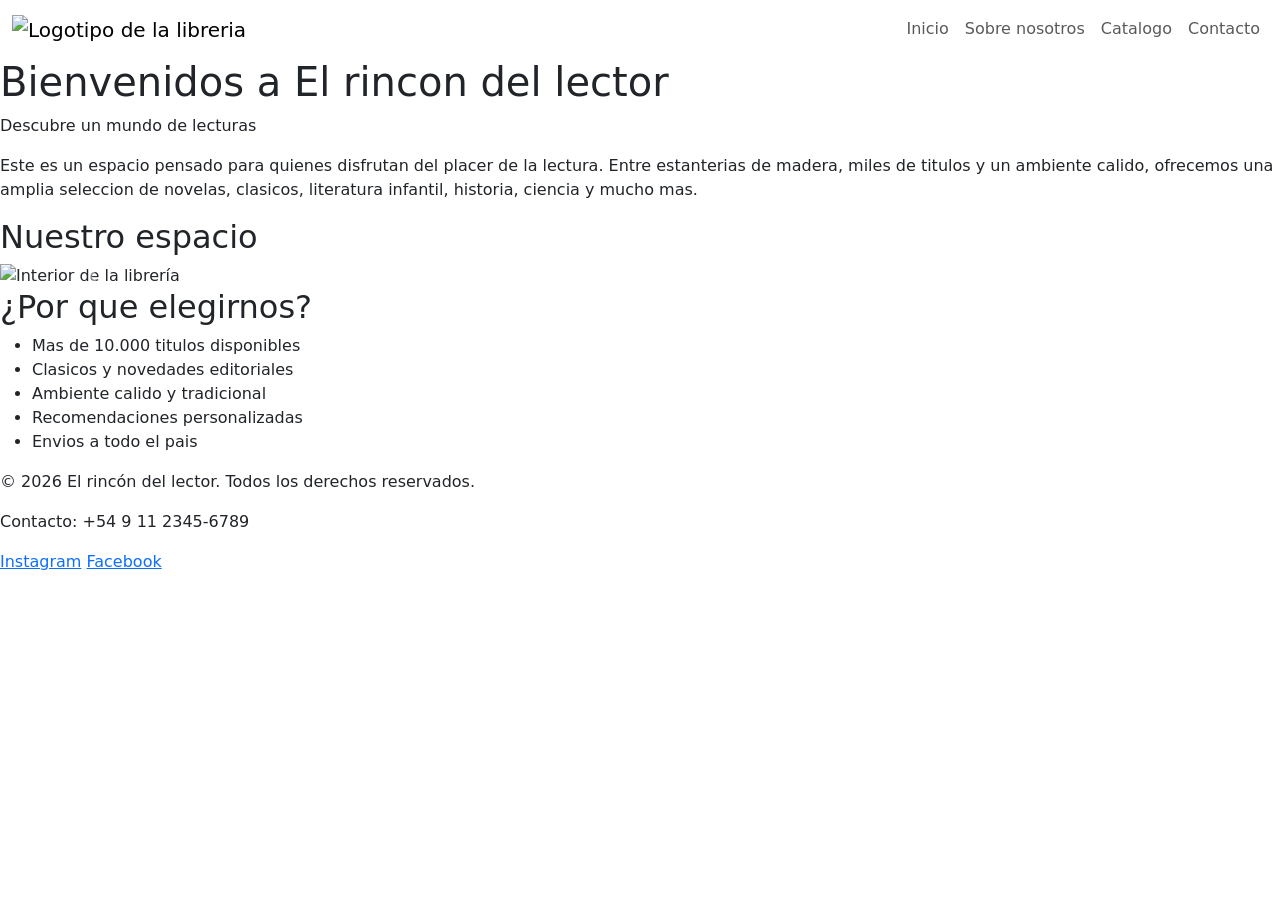
==== index.html @ a595fba1 "feat: add HTML structure for main pages" ====
<!DOCTYPE html>
<html lang="es">
<head>
    <meta charset="UTF-8">
    <meta name="viewport" content="width=device-width, initial-scale=1.0">
    <title>El rincon del lector</title>
    <link rel="stylesheet" href="https://cdn.jsdelivr.net/npm/bootstrap@5.3.3/dist/css/bootstrap.min.css">
    <link rel="stylesheet" href="styles/styles.css">

</head>
<body>
        <header class="encabezado">
    <nav class="navbar navbar-expand-lg">
        <div class="container-fluid nav-container">
            <a class="navbar-brand" href="#">
                <img class="logo" src="assets/logo_libreria.png" alt="Logotipo de la libreria" width="60">
            </a>

            <button class="navbar-toggler" type="button" data-bs-toggle="collapse" data-bs-target="#navbarMenu" aria-controls="navbarMenu" aria-expanded="false" aria-label="Abrir menú">
                <span class="navbar-toggler-icon"></span>
            </button>

            <div class="collapse navbar-collapse" id="navbarMenu">
                <ul class="navbar-nav ms-auto">
                    <li class="nav-item"><a class="nav-link" href="pages/inicio.html">Inicio</a></li>
                    <li class="nav-item"><a class="nav-link" href="pages/sobre-nosotros.html">Sobre nosotros</a></li>
                    <li class="nav-item"><a class="nav-link" href="pages/catalogo.html">Catalogo</a></li>
                    <li class="nav-item"><a class="nav-link" href="pages/contacto.html">Contacto</a></li>
                </ul>
            </div>
        </div>
    </nav>

    <h1 class="titulo-principal">Bienvenidos a El rincon del lector</h1>
    <p class="eslogan">Descubre un mundo de lecturas</p>
</header>

<main class="contenido contenido-index">
    
    <p class="descripcion-libreria"> 
        Este es un espacio pensado para quienes disfrutan del placer de la lectura. Entre estanterias de madera, miles de titulos y un ambiente calido, ofrecemos una amplia seleccion de novelas, clasicos, literatura infantil, historia, ciencia y mucho mas. 

    </p>
    
    <section class="galeria">
        <h2 class="titulo-secundario">Nuestro espacio</h2>
        <div id="carouselLibreria" class="carousel slide carousel-custom" data-bs-ride="carousel">
            <div class="carousel-indicators">
                <button type="button" data-bs-target="#carouselLibreria" data-bs-slide-to="0" class="active" aria-current="true" aria-label="Slide 1"></button>
                <button type="button" data-bs-target="#carouselLibreria" data-bs-slide-to="1" aria-label="Slide 2"></button>
                <button type="button" data-bs-target="#carouselLibreria" data-bs-slide-to="2" aria-label="Slide 3"></button>
            </div>
            <div class="carousel-inner">
                <div class="carousel-item active">
                    <img src="assets/libreria_sencilla.jpeg" class="d-block w-100" alt="Interior de la librería">
                </div>
                <div class="carousel-item">
                    <img src="assets/local1.png" class="d-block w-100" alt="Rincón de lectura de la librería">
                </div>
                <div class="carousel-item">
                    <img src="assets/local2.png" class="d-block w-100" alt="Estanterías de libros de la librería">
                </div>
            </div>
            <button class="carousel-control-prev" type="button" data-bs-target="#carouselLibreria" data-bs-slide="prev">
                <span class="carousel-control-prev-icon" aria-hidden="true"></span>
                <span class="visually-hidden">Anterior</span>
            </button>
            <button class="carousel-control-next" type="button" data-bs-target="#carouselLibreria" data-bs-slide="next">
                <span class="carousel-control-next-icon" aria-hidden="true"></span>
                <span class="visually-hidden">Siguiente</span>
            </button>
        </div>
    </section>

    <section class="lugar-destacado">
    <h2 class="titulo-secundario">¿Por que elegirnos?</h2>
    
            <ul class="lista-simple">
                <li>Mas de 10.000 titulos disponibles</li>
                <li>Clasicos y novedades editoriales</li>
                <li>Ambiente calido y tradicional</li>
                <li>Recomendaciones personalizadas</li>
                <li>Envios a todo el pais</li>
            </ul>
    
    </section>


    </main>

    <footer class="pie-pagina">
        <p>&copy; 2026 El rincón del lector. Todos los derechos reservados.</p>
        <p>Contacto: +54 9 11 2345-6789</p>
        <nav class="redes-sociales">
        <a href="#">Instagram</a>
        <a href="#">Facebook</a>
    </nav>

    </footer>
    <script src="https://cdn.jsdelivr.net/npm/bootstrap@5.3.3/dist/js/bootstrap.bundle.min.js"></script>
</body>
</html>
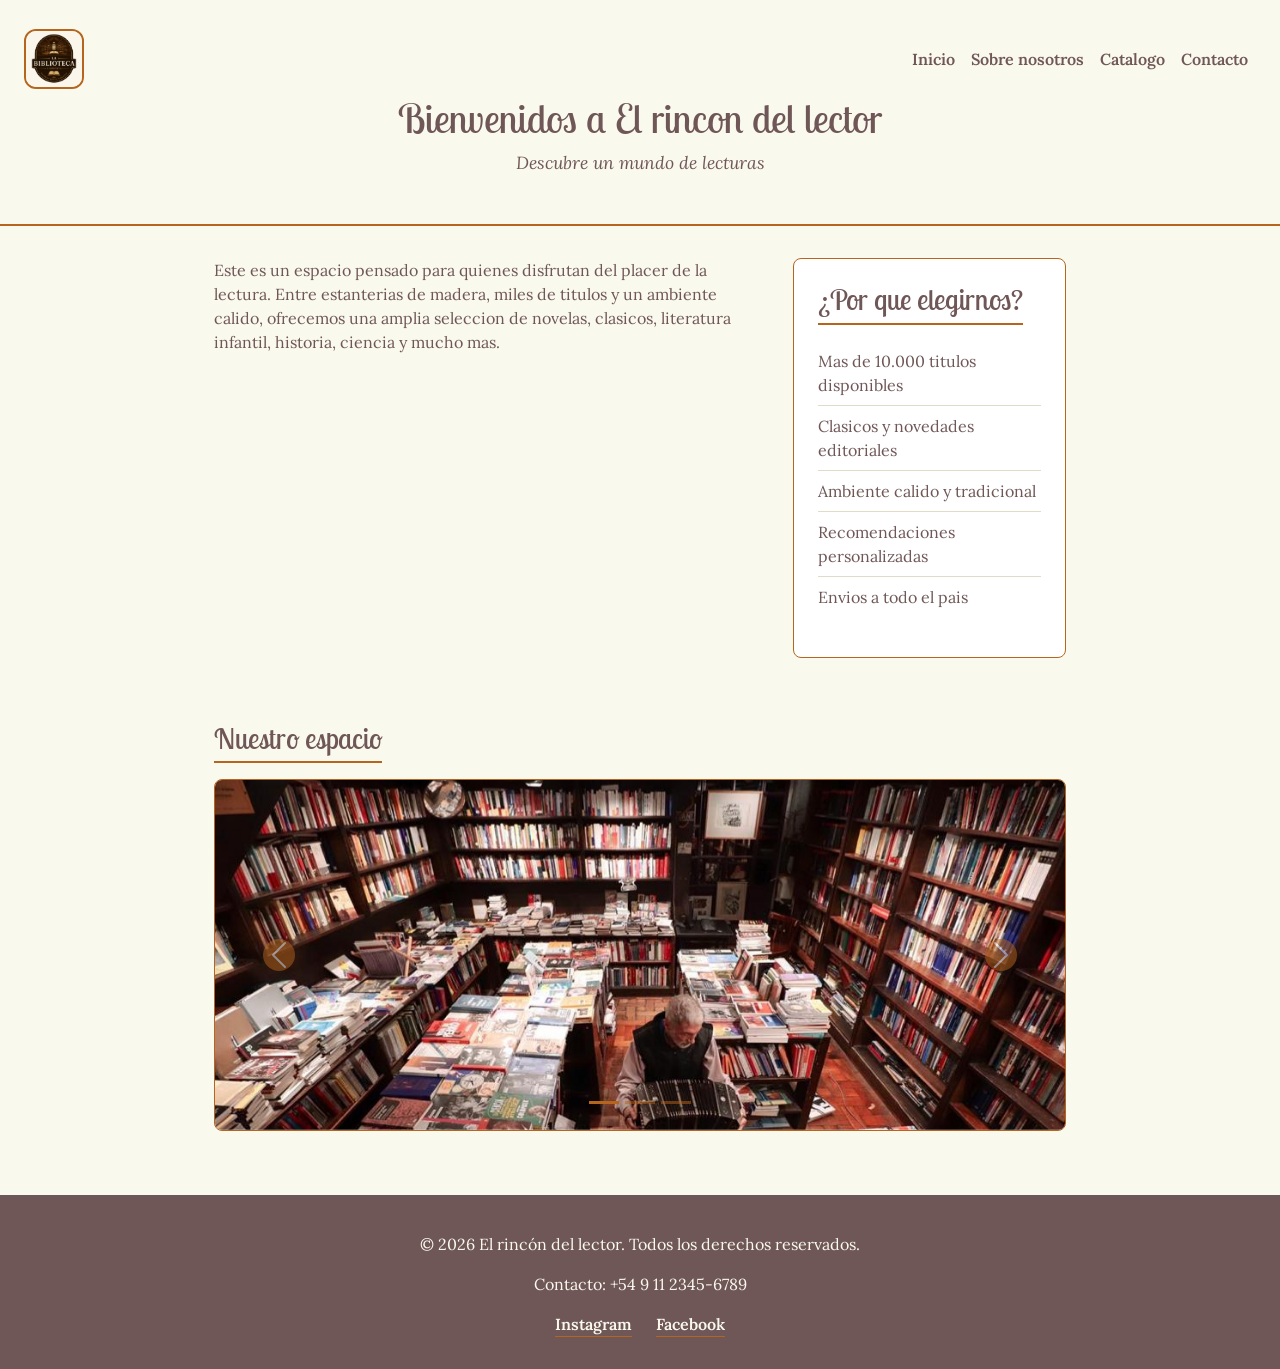
==== commit 3d530629: "refactor: migrate CSS to SCSS with partials architecture" ====
--- a/index.html
+++ b/index.html
@@ -5,7 +5,7 @@
     <meta name="viewport" content="width=device-width, initial-scale=1.0">
     <title>El rincon del lector</title>
     <link rel="stylesheet" href="https://cdn.jsdelivr.net/npm/bootstrap@5.3.3/dist/css/bootstrap.min.css">
-    <link rel="stylesheet" href="styles/styles.css">
+    <link rel="stylesheet" href="styles/main.css">
 
 </head>
 <body>
--- a/styles/main.css
+++ b/styles/main.css
@@ -0,0 +1,414 @@
+@import url("https://fonts.googleapis.com/css2?family=Lobster+Two:ital,wght@0,400;0,700;1,400;1,700&family=Lora:ital,wght@0,400..700;1,400..700&display=swap");
+.titulo-principal {
+  font-family: "Lobster Two", sans-serif;
+  color: #705757;
+  font-size: 2.5rem;
+  margin-bottom: 0.5rem;
+}
+
+.eslogan {
+  font-family: "Lora", serif;
+  font-style: italic;
+  color: #705757;
+  font-size: 1.1rem;
+}
+
+.titulo-secundario {
+  font-family: "Lobster Two", sans-serif;
+  color: #705757;
+  font-size: 1.8rem;
+  border-bottom: 2px solid #B5651D;
+  padding-bottom: 0.3rem;
+  display: inline-block;
+  margin-bottom: 1rem;
+}
+
+.titulo-terciario {
+  font-family: "Lobster Two", sans-serif;
+  color: #705757;
+  font-size: 1.3rem;
+  margin-bottom: 0.5rem;
+}
+
+* {
+  margin: 0;
+  padding: 0;
+  box-sizing: border-box;
+}
+
+body {
+  background-color: #F9F9EE;
+  background-size: cover;
+  background-repeat: no-repeat;
+  color: #705757;
+  font-family: "Lora", serif;
+}
+
+main p {
+  margin-bottom: 1rem;
+}
+
+.contenido {
+  max-width: 900px;
+  margin: 0 auto;
+  padding: 2rem 1.5rem;
+}
+
+.descripcion-libreria,
+.descripcion-producto {
+  font-family: "Lora", serif;
+  max-width: 70ch;
+}
+
+.encabezado {
+  padding: 1.5rem 1.5rem 2rem;
+  text-align: center;
+  border-bottom: 2px solid #B5651D;
+}
+.encabezado img:not(.logo) {
+  margin-top: 1rem;
+  margin-bottom: 1rem;
+}
+
+.logo {
+  border-radius: 20%;
+  border: 2px solid #B5651D;
+}
+
+.navbar {
+  padding: 0;
+}
+
+.nav-container {
+  display: flex;
+  justify-content: space-between;
+  align-items: center;
+  gap: 0;
+  flex-wrap: nowrap;
+  padding: 0;
+}
+
+.nav-link {
+  font-family: "Lora", serif;
+  color: #705757 !important;
+  font-weight: 600;
+  padding: 0.4rem 0.8rem;
+  border-radius: 4px;
+  transition: background-color 0.2s ease, color 0.2s ease;
+}
+.nav-link:hover, .nav-link:focus {
+  background-color: #B5651D;
+  color: #F9F9EE !important;
+}
+.nav-link:active {
+  background-color: #705757;
+  color: #F9F9EE !important;
+}
+
+.navbar-toggler {
+  border-color: #B5651D;
+}
+
+.navbar-toggler-icon {
+  background-image: url("data:image/svg+xml,%3csvg xmlns='http://www.w3.org/2000/svg' viewBox='0 0 30 30'%3e%3cpath stroke='rgba(112, 87, 87, 1)' stroke-linecap='round' stroke-miterlimit='10' stroke-width='2' d='M4 7h22M4 15h22M4 23h22'/%3e%3c/svg%3e");
+}
+
+.pie-pagina {
+  background-color: #705757;
+  color: #F9F9EE;
+  text-align: center;
+  padding: 2rem 1rem;
+  margin-top: 2rem;
+}
+.pie-pagina p {
+  color: #F9F9EE;
+  margin-top: 0.3rem;
+}
+
+.redes-sociales {
+  display: flex;
+  justify-content: center;
+  align-items: center;
+  gap: 1.5rem;
+  flex-wrap: nowrap;
+  margin-top: 1rem;
+}
+.redes-sociales a {
+  color: #F9F9EE;
+  text-decoration: none;
+  font-weight: 600;
+  border-bottom: 1px solid #B5651D;
+  transition: color 0.2s ease;
+}
+.redes-sociales a:hover {
+  color: #F9F9EE;
+  border-bottom-color: #F9F9EE;
+}
+.redes-sociales a:focus, .redes-sociales a:active {
+  color: #B5651D;
+  outline: 2px solid #B5651D;
+  outline-offset: 2px;
+}
+
+.contenido-index {
+  display: grid;
+  grid-template-columns: 1fr;
+  grid-template-areas: "texto" "galeria" "destacado";
+  gap: 2rem;
+}
+.contenido-index .descripcion-libreria {
+  grid-area: texto;
+}
+.contenido-index .lugar-destacado {
+  grid-area: destacado;
+}
+@media (min-width: 1024px) {
+  .contenido-index {
+    grid-template-columns: 2fr 1fr;
+    grid-template-areas: "texto destacado" "galeria galeria";
+    align-items: start;
+  }
+}
+
+.galeria {
+  grid-area: galeria;
+}
+
+.contenido-catalogo {
+  display: grid;
+  grid-template-columns: 1fr;
+  grid-template-areas: "titulo" "galeria" "destacados" "generos" "recomendado";
+  gap: 2rem;
+}
+@media (min-width: 1024px) {
+  .contenido-catalogo {
+    grid-template-columns: 2fr 1fr;
+    grid-template-areas: "titulo     titulo" "galeria    galeria" "destacados recomendado" "generos    recomendado";
+  }
+}
+
+.catalogo-intro {
+  grid-area: titulo;
+}
+
+.galeria-catalogo {
+  grid-area: galeria;
+}
+
+.seccion-destacados {
+  grid-area: destacados;
+}
+
+.seccion-generos {
+  grid-area: generos;
+}
+
+.libro-recomendado {
+  grid-area: recomendado;
+}
+
+.lugar-destacado,
+.marketing,
+.productos-destacados,
+.frase-destacada,
+.valores {
+  background-color: #FFFFFF;
+  border: 1px solid #B5651D;
+  border-radius: 8px;
+  padding: 1.5rem;
+  margin-bottom: 2rem;
+}
+
+.seccion-destacados {
+  display: flex;
+  justify-content: flex-start;
+  align-items: stretch;
+  gap: 1rem;
+  flex-wrap: wrap;
+}
+.seccion-destacados h2,
+.seccion-destacados h3 {
+  flex-basis: 100%;
+}
+
+.libro {
+  background-color: #FFFFFF;
+  border: 1px solid #B5651D;
+  border-radius: 8px;
+  padding: 1rem;
+  width: 160px;
+  text-align: center;
+  vertical-align: top;
+  display: flex;
+  flex-direction: column;
+  transition: transform 0.2s ease, box-shadow 0.2s ease;
+}
+.libro img {
+  border-radius: 4px;
+  margin-bottom: 0.5rem;
+  max-width: 100%;
+  height: auto;
+}
+.libro h3 {
+  min-height: 3rem;
+  font-size: 1rem;
+}
+.libro:hover {
+  transform: translateY(-4px);
+  box-shadow: 0 4px 10px rgba(112, 87, 87, 0.3);
+}
+
+.genero ul {
+  display: flex;
+  justify-content: flex-start;
+  align-items: stretch;
+  gap: 1rem;
+  flex-wrap: wrap;
+  list-style: none;
+  padding-left: 0;
+}
+.genero li {
+  background-color: #FFFFFF;
+  border: 1px solid #B5651D;
+  border-radius: 8px;
+  padding: 1rem;
+  width: 160px;
+  text-align: center;
+  vertical-align: top;
+  display: flex;
+  flex-direction: column;
+  min-height: 3rem;
+  transition: transform 0.2s ease, box-shadow 0.2s ease;
+}
+.genero li:hover {
+  transform: translateY(-4px);
+  box-shadow: 0 4px 10px rgba(112, 87, 87, 0.3);
+}
+.genero img {
+  display: block;
+  margin: 0.5rem auto 0;
+  border-radius: 4px;
+  max-width: 100%;
+  height: auto;
+}
+
+.libro-recomendado {
+  background-color: #705757;
+  color: #F9F9EE;
+  border-radius: 8px;
+  padding: 1.5rem;
+}
+.libro-recomendado .titulo-terciario,
+.libro-recomendado .descripcion-libro {
+  color: #F9F9EE;
+}
+
+.btn-enviar {
+  font-family: "Lobster Two", sans-serif;
+  font-size: 1.1rem;
+  background-color: #705757;
+  color: #F9F9EE;
+  border: none;
+  border-radius: 4px;
+  padding: 0.8rem;
+  margin-top: 1.5rem;
+  cursor: pointer;
+  transition: background-color 0.2s ease;
+}
+.btn-enviar:hover {
+  background-color: #B5651D;
+}
+.btn-enviar:active {
+  background-color: #705757;
+  transform: scale(0.97);
+}
+
+form {
+  background-color: #FFFFFF;
+  border: 1px solid #B5651D;
+  border-radius: 8px;
+  padding: 1.5rem;
+  display: flex;
+  flex-direction: column;
+  max-width: 500px;
+  margin: 0 auto;
+}
+
+label {
+  font-family: "Lora", serif;
+  font-weight: 600;
+  color: #705757;
+  margin-top: 1rem;
+  margin-bottom: 0.3rem;
+}
+
+input,
+textarea {
+  font-family: "Lora", serif;
+  padding: 0.6rem;
+  border: 1px solid #B5651D;
+  border-radius: 4px;
+  background-color: #F9F9EE;
+  color: #705757;
+}
+
+.carousel-custom {
+  border-radius: 8px;
+  overflow: hidden;
+  border: 1px solid #B5651D;
+}
+.carousel-custom .carousel-item img {
+  height: 350px;
+  -o-object-fit: cover;
+     object-fit: cover;
+}
+.carousel-custom .carousel-control-prev-icon,
+.carousel-custom .carousel-control-next-icon {
+  background-color: #B5651D;
+  border-radius: 50%;
+  padding: 1rem;
+  transition: background-color 0.2s ease;
+}
+.carousel-custom .carousel-control-prev:hover .carousel-control-prev-icon,
+.carousel-custom .carousel-control-next:hover .carousel-control-next-icon {
+  background-color: #705757;
+}
+.carousel-custom .carousel-indicators [data-bs-target] {
+  background-color: #B5651D;
+}
+
+.lista-simple {
+  list-style: none;
+  padding-left: 0;
+}
+.lista-simple li {
+  padding: 0.5rem 0;
+  border-bottom: 1px solid #e0dcc8;
+}
+.lista-simple li:last-child {
+  border-bottom: none;
+}
+
+.frase {
+  font-style: italic;
+  font-size: 1.2rem;
+  color: #705757;
+  border-left: 4px solid #B5651D;
+  padding-left: 1rem;
+  margin: 1rem 0;
+}
+
+.imagen-principal {
+  display: block;
+  margin: 1rem auto;
+  border-radius: 6px;
+  border: 2px solid #B5651D;
+}
+
+.descripcion-local {
+  font-family: "Lora", serif;
+  font-size: 0.9rem;
+  font-style: italic;
+  color: #705757;
+  margin-top: 0.5rem;
+}/*# sourceMappingURL=main.css.map */
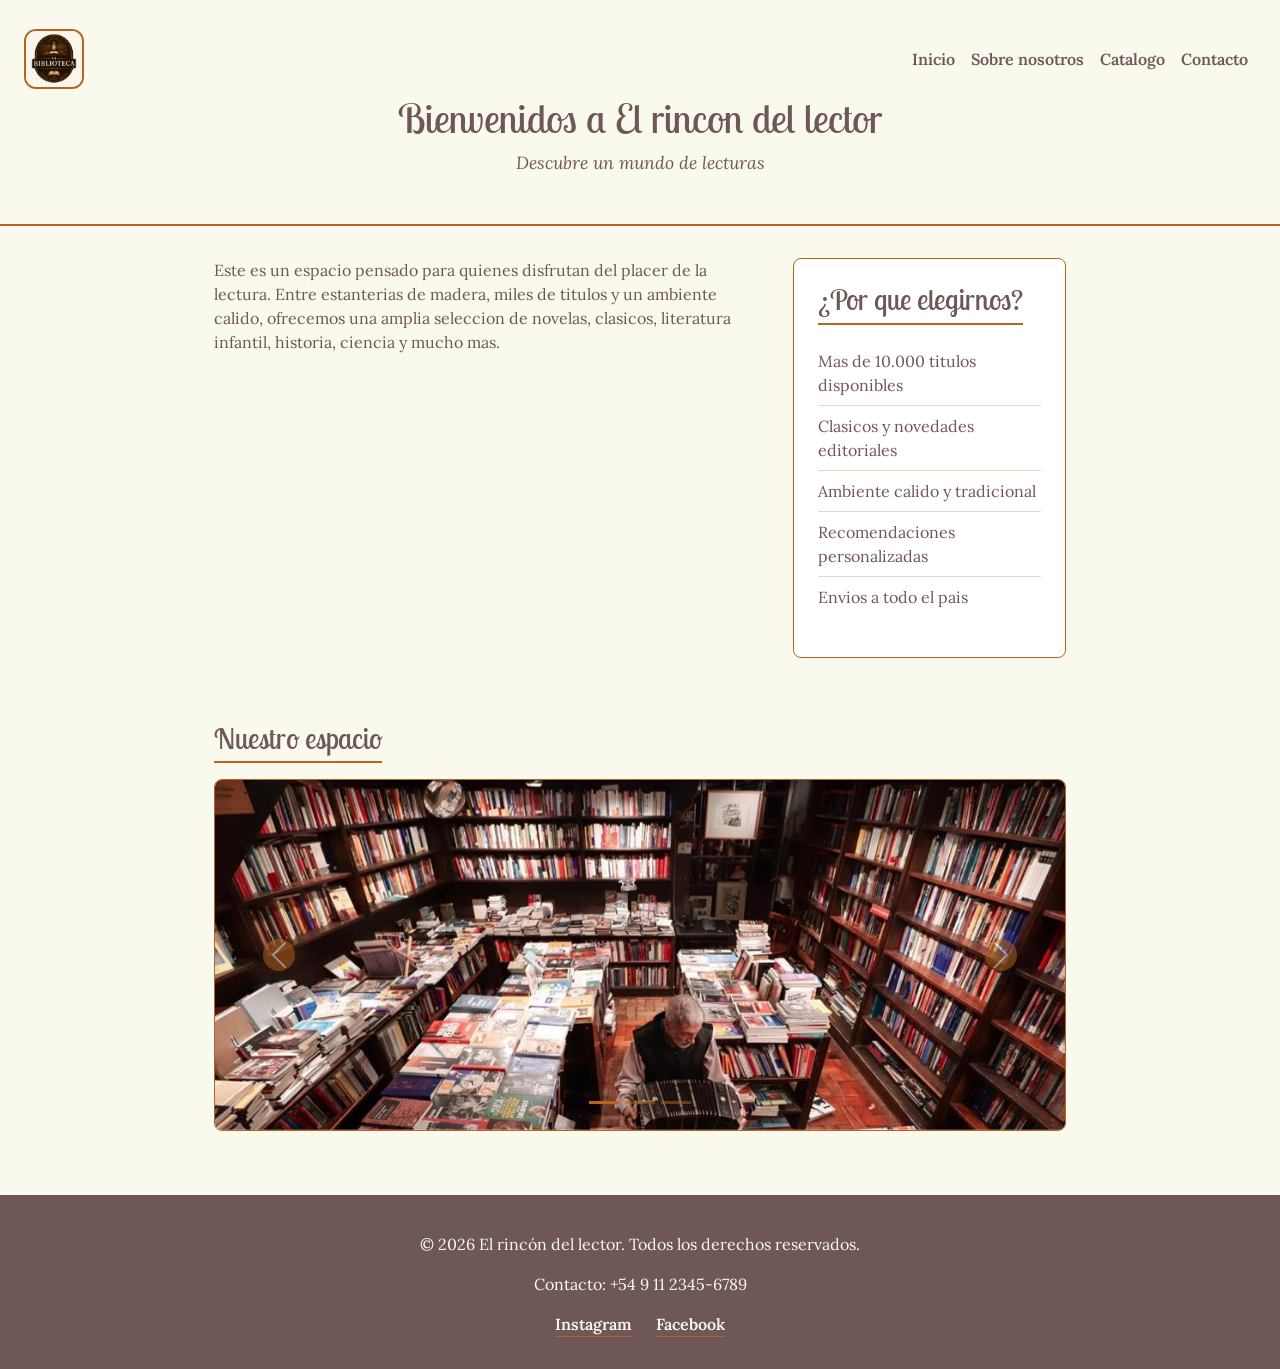
==== commit 87ce3473: "feat: add AOS animations, keyframes and finish responsive layout on all pages" ====
--- a/index.html
+++ b/index.html
@@ -5,6 +5,7 @@
     <meta name="viewport" content="width=device-width, initial-scale=1.0">
     <title>El rincon del lector</title>
     <link rel="stylesheet" href="https://cdn.jsdelivr.net/npm/bootstrap@5.3.3/dist/css/bootstrap.min.css">
+    <link rel="stylesheet" href="https://unpkg.com/aos@2.3.1/dist/aos.css">
     <link rel="stylesheet" href="styles/main.css">
 
 </head>
@@ -42,7 +43,7 @@
 
     </p>
     
-    <section class="galeria">
+    <section class="galeria" data-aos="fade-up">
         <h2 class="titulo-secundario">Nuestro espacio</h2>
         <div id="carouselLibreria" class="carousel slide carousel-custom" data-bs-ride="carousel">
             <div class="carousel-indicators">
@@ -72,7 +73,7 @@
         </div>
     </section>
 
-    <section class="lugar-destacado">
+    <section class="lugar-destacado" data-aos="fade-up">
     <h2 class="titulo-secundario">¿Por que elegirnos?</h2>
     
             <ul class="lista-simple">
@@ -98,5 +99,12 @@
 
     </footer>
     <script src="https://cdn.jsdelivr.net/npm/bootstrap@5.3.3/dist/js/bootstrap.bundle.min.js"></script>
+    <script src="https://unpkg.com/aos@2.3.1/dist/aos.js"></script>
+<script>
+    AOS.init({
+        duration: 700,
+        once: true
+    });
+</script>
 </body>
 </html>
--- a/styles/main.css
+++ b/styles/main.css
@@ -205,6 +205,92 @@
 
 .libro-recomendado {
   grid-area: recomendado;
+}
+
+.contenido-inicio {
+  display: grid;
+  grid-template-columns: 1fr;
+  grid-template-areas: "marketing" "productos" "frase";
+  gap: 2rem;
+}
+.contenido-inicio .marketing {
+  grid-area: marketing;
+}
+.contenido-inicio .productos-destacados {
+  grid-area: productos;
+}
+.contenido-inicio .frase-destacada {
+  grid-area: frase;
+}
+@media (min-width: 1024px) {
+  .contenido-inicio {
+    grid-template-columns: 1fr 1fr;
+    grid-template-areas: "marketing marketing" "productos frase";
+  }
+}
+
+.contenido-sobre {
+  display: grid;
+  grid-template-columns: 1fr;
+  grid-template-areas: "texto" "figura" "valores";
+  gap: 2rem;
+}
+.contenido-sobre .sobre-texto {
+  grid-area: texto;
+}
+.contenido-sobre figure {
+  grid-area: figura;
+}
+.contenido-sobre .valores {
+  grid-area: valores;
+  margin-bottom: 0;
+}
+@media (min-width: 1024px) {
+  .contenido-sobre {
+    grid-template-columns: 2fr 1fr;
+    grid-template-areas: "texto figura" "texto valores";
+    align-items: start;
+  }
+}
+
+.contenido-contacto {
+  display: grid;
+  grid-template-columns: 1fr;
+  grid-template-areas: "intro" "form";
+  gap: 2rem;
+}
+.contenido-contacto .contacto-intro {
+  grid-area: intro;
+}
+.contenido-contacto form {
+  grid-area: form;
+  margin: 0;
+}
+@media (min-width: 1024px) {
+  .contenido-contacto {
+    grid-template-columns: 1fr 1fr;
+    grid-template-areas: "intro form";
+    align-items: center;
+  }
+}
+
+@media (min-width: 1024px) {
+  .contenido-sobre figure {
+    display: flex;
+    gap: 1rem;
+  }
+  .contenido-sobre figure img {
+    flex: 1;
+    width: 100%;
+  }
+}
+
+.libro, .genero li {
+  transition: transform 0.2s ease, box-shadow 0.2s ease;
+}
+.libro:hover, .genero li:hover {
+  transform: translateY(-4px);
+  box-shadow: 0 4px 10px rgba(112, 87, 87, 0.3);
 }
 
 .lugar-destacado,
@@ -241,7 +327,6 @@
   vertical-align: top;
   display: flex;
   flex-direction: column;
-  transition: transform 0.2s ease, box-shadow 0.2s ease;
 }
 .libro img {
   border-radius: 4px;
@@ -252,10 +337,6 @@
 .libro h3 {
   min-height: 3rem;
   font-size: 1rem;
-}
-.libro:hover {
-  transform: translateY(-4px);
-  box-shadow: 0 4px 10px rgba(112, 87, 87, 0.3);
 }
 
 .genero ul {
@@ -278,11 +359,6 @@
   display: flex;
   flex-direction: column;
   min-height: 3rem;
-  transition: transform 0.2s ease, box-shadow 0.2s ease;
-}
-.genero li:hover {
-  transform: translateY(-4px);
-  box-shadow: 0 4px 10px rgba(112, 87, 87, 0.3);
 }
 .genero img {
   display: block;
@@ -411,4 +487,28 @@
   font-style: italic;
   color: #705757;
   margin-top: 0.5rem;
-}/*# sourceMappingURL=main.css.map */+}/*# sourceMappingURL=main.css.map */
+
+
+// Utilities (variables, mixins y placeholders, deben ir primero)
+@use "utilities/variables" as *;
+@use "utilities/mixins" as *;
+@use "utilities/placeholders" as *;
+
+// Base (reset, tipografía, estilos globales)
+@use "base/tipografia";
+@use "base/base";
+
+// Layout (header, nav, footer, grids de página)
+@use "layout/header";
+@use "layout/nav";
+@use "layout/footer";
+@use "layout/grid";
+
+// Components (piezas reutilizables)
+@use "components/cards";
+@use "components/buttons";
+@use "components/forms";
+@use "components/carousel";
+@use "components/misc";
+@use "components/animations";
